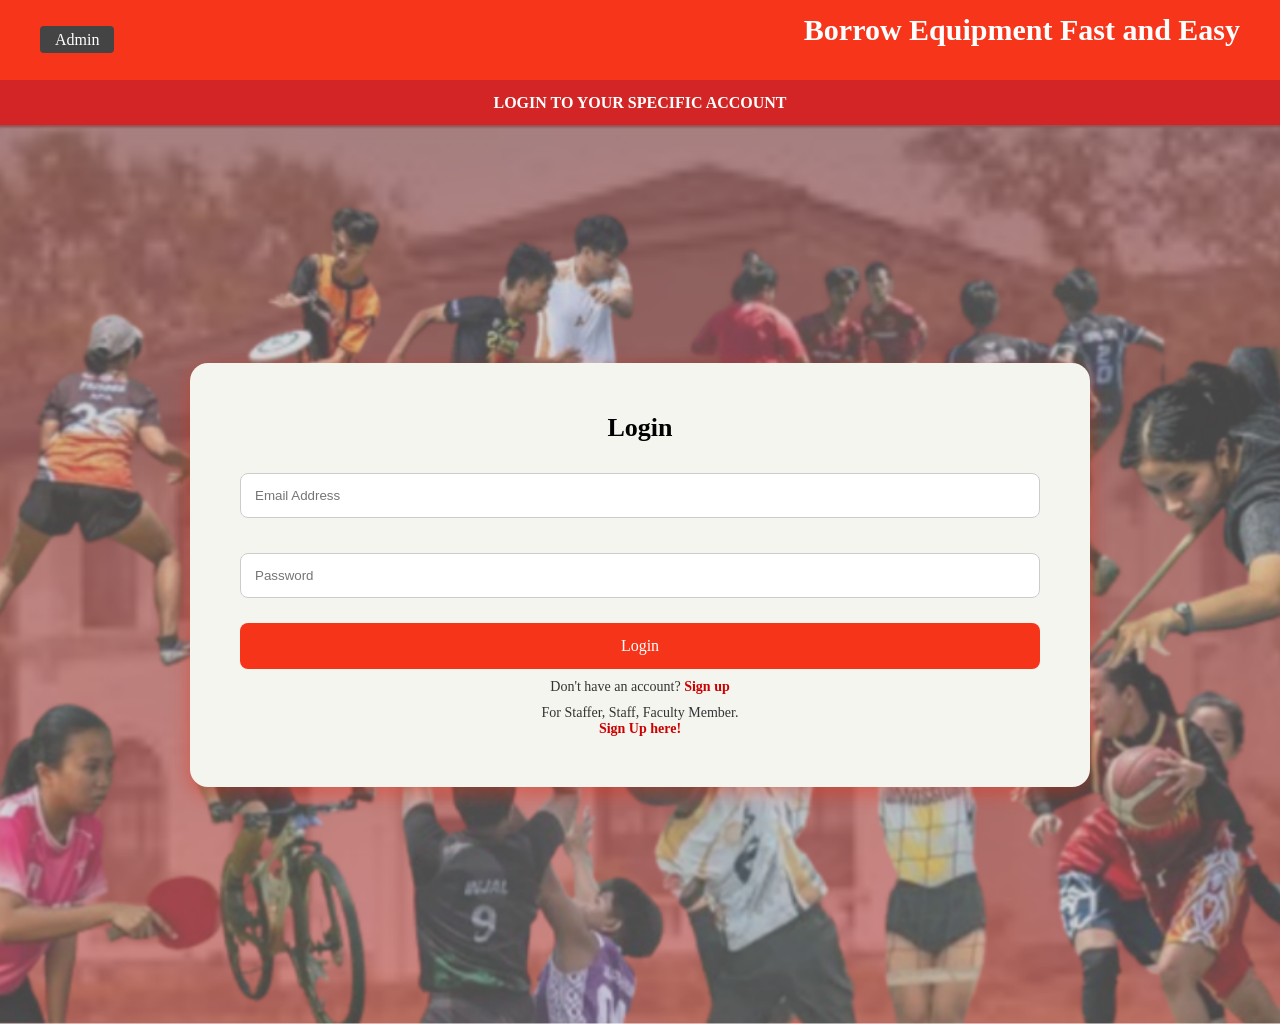
==== assets/pages/Login-signup/Log-In-page.html @ e18f70b1 "Updated" ====
<!DOCTYPE html>
<html lang="en">
<head>
<meta charset="UTF-8">
<meta name="viewport" content="width=device-width, initial-scale=1.0">
<title>SportsEQ</title>
<link rel="stylesheet" href="/assets/styles/Login.css">
</head>
<body>

    <header id="header"> 
            
            <form class="admin">
            <a href="/assets/pages/admin.html" class="admin-btn">Admin</a></button>
            
                
            </form> 
        <h1>Borrow Equipment Fast and Easy</h1>
    </header>

    <nav>
    <a href="/assets/pages/Log-In-page.html">LOGIN TO YOUR SPECIFIC ACCOUNT</a>
    </nav>


<main>
    

       <div class="contain">   
            
            <form action="/index.html" class="form sign-in">
                <h1 id="Login">Login</h1>
                <input type="email" placeholder="Email Address" required>
                <small id="emailError" class="error-text"></small>

                <input type="password" placeholder="Password" required>
                <small id="passwordError" class="error-text"></small>

                <button class="login-btn" type="submit">Login</button>
               
                <p class="switch">Don't have an account? <a href="Sign-In-page.html">Sign up</a>  </p>
                   
                <p class="switch">For Staffer, Staff, Faculty Member.  <a href="Sign-In-2-page.html"><br>Sign Up here!</a></p>
            </form> 
        </div>
    </main>
<script src="/assets/js/Login.js"></script>
</body>
</html>
---- assets/styles/Login.css ----
* {
    margin: 0;
    padding: 0;
    box-sizing: border-box;
}

main {
    min-height: 100vh;
    background: url('../images/main-pic/background.png') no-repeat center center/cover;
    display: flex;
    justify-content: center;
    align-items: center;
    padding: 20px;
    box-sizing: border-box;
}

header h1 {
    color: white;
    font-family: Playfair Display;
    font-size: 30px;
}

header {
    background-color: #f72004e7;
    height: 80px;
    padding: 0 40px;
    display: flex;
    align-items: center;
    justify-content: space-between;
    gap: 20px;
}

header h1 {
    color: white;
    font-family: Playfair Display;
    font-size: 30px;
}

img {
    height: 70px;
    width: 80px;
    border-radius: 24px;
}

nav {
    height: 45px;
    background-color: #cc0000da;
    display: flex;
    justify-content: center;
    align-items: center;
    width: 100%;
    position: sticky;
    top: 0;
}

nav a {
    text-decoration: none;
    font-weight: bold;
    padding: 12px;
    color: white;
    font-family: Playfair Display;
}


a {
    text-decoration: none;
    color: white;
}


.error-text {
    color: #ff4d4d;
    font-size: 12px;
    margin-bottom: 10px;
    display: block;
    text-align: left;
}

.contain {
    width: 100%;
    max-width: 900px; 
    margin: 0 auto;
    background: #f5f5f0;
    padding: 50px;     
    border-radius: 18px;
    box-shadow: 0 6px 20px rgba(247, 32, 4, 0.4);
    box-sizing: border-box;
}

input {
    width: 100%;
    margin-top: 10px;
    padding: 10px;
    border: 1px solid #ddd;
    border-radius: 5px;
}

.form button:hover,
.admin button:hover {
    background: #cc0000;
}


.form {
    width: 100%;
}

.form input {
    width: 100%;
    padding: 14px;
    margin-bottom: 15px;
    border-radius: 8px;
    border: 1px solid #ccc;
}




h1, h2 {
    text-align: center;
    margin-bottom: 20px;
    font-size: 26px;
}

button {
    font-family: Playfair Display;
    color: white;
    background: #f72004e7;
    border: none;
    border-radius: 8px;
    cursor: pointer;
    transition: 0.3s;
}

.login-btn {
    width: 100%;
    padding: 14px;
    font-size: 16px;
}

.admin-btn {
    text-decoration: none;
    background: #444;
    color: white;
    padding: 5px 15px;
    border-radius: 4px;
}

.admin-btn:hover {
    background: #cc0000;
}


.switch {
    margin-top: 10px;
    text-align: center;
    font-size: 14px;
    color: #333;
}

.switch a {
    color: #cc0000;
    font-weight: bold;
}
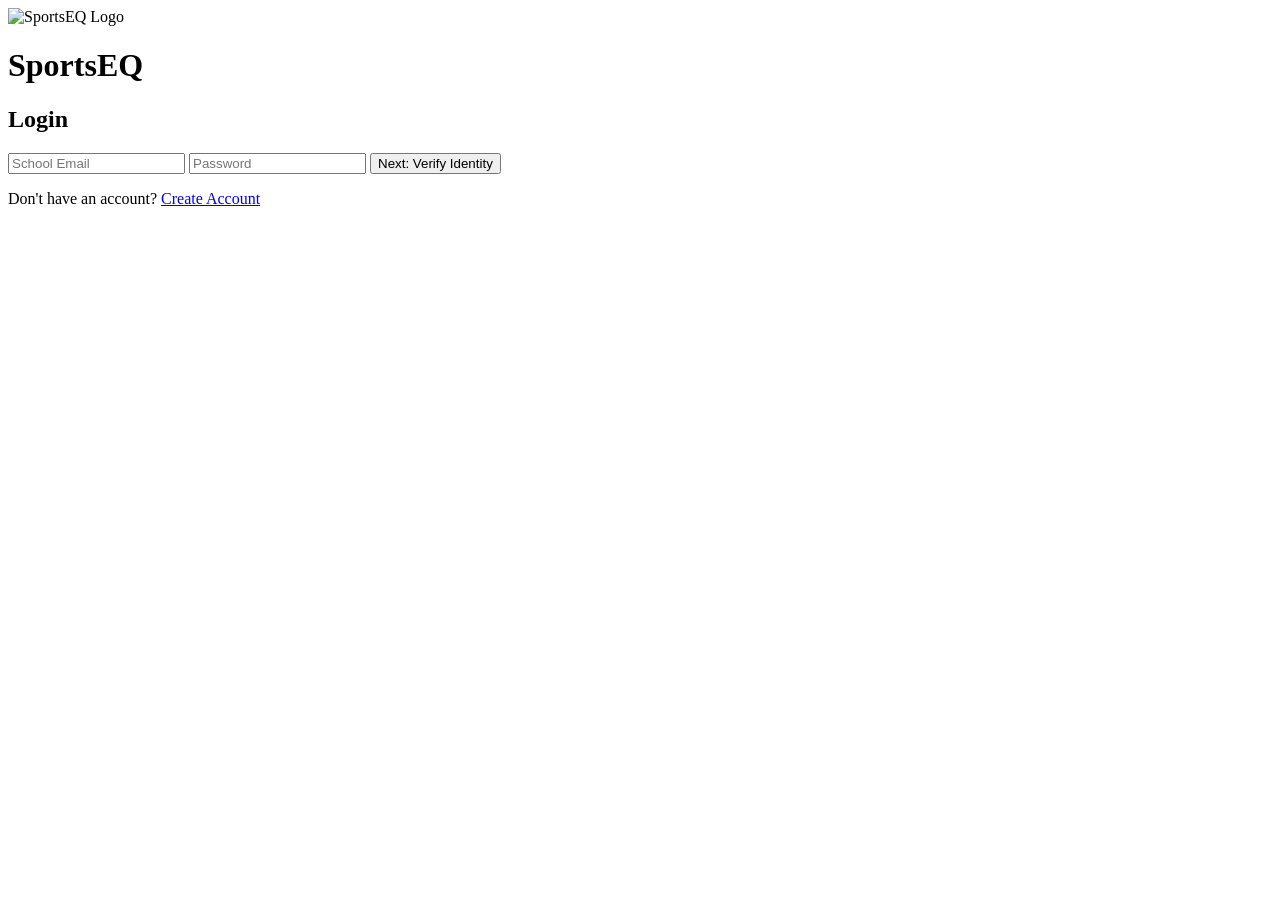
==== commit 0c8a813d: "Updated" ====
--- a/assets/pages/Login-signup/Log-In-page.html
+++ b/assets/pages/Login-signup/Log-In-page.html
@@ -1,49 +1,35 @@
 <!DOCTYPE html>
 <html lang="en">
 <head>
-<meta charset="UTF-8">
-<meta name="viewport" content="width=device-width, initial-scale=1.0">
-<title>SportsEQ</title>
-<link rel="stylesheet" href="/assets/styles/Login.css">
+    <meta charset="UTF-8">
+    <meta name="viewport" content="width=device-width, initial-scale=1.0">
+    <title>Login | SportsEQ</title>
+    <link rel="stylesheet" href="../assets/styles/login.css">
 </head>
 <body>
-
-    <header id="header"> 
-            
-            <form class="admin">
-            <a href="/assets/pages/admin.html" class="admin-btn">Admin</a></button>
-            
-                
-            </form> 
-        <h1>Borrow Equipment Fast and Easy</h1>
+    <header>
+        <div class="header-container">
+            <img src="../assets/images/logo.png" alt="SportsEQ Logo">
+            <h1>SportsEQ</h1>
+        </div>
     </header>
 
-    <nav>
-    <a href="/assets/pages/Log-In-page.html">LOGIN TO YOUR SPECIFIC ACCOUNT</a>
-    </nav>
-
-
-<main>
-    
-
-       <div class="contain">   
-            
-            <form action="/index.html" class="form sign-in">
-                <h1 id="Login">Login</h1>
-                <input type="email" placeholder="Email Address" required>
-                <small id="emailError" class="error-text"></small>
-
-                <input type="password" placeholder="Password" required>
-                <small id="passwordError" class="error-text"></small>
-
-                <button class="login-btn" type="submit">Login</button>
-               
-                <p class="switch">Don't have an account? <a href="Sign-In-page.html">Sign up</a>  </p>
-                   
-                <p class="switch">For Staffer, Staff, Faculty Member.  <a href="Sign-In-2-page.html"><br>Sign Up here!</a></p>
-            </form> 
+    <main>
+        <div class="contain">
+            <form class="form" id="loginForm">
+                <h2>Login</h2>
+                <input type="email" id="userEmail" placeholder="School Email" required>
+                <input type="password" id="userPass" placeholder="Password" required>
+                
+                <button type="submit" class="login-btn">Next: Verify Identity</button>
+                
+                <div class="switch">
+                    <p>Don't have an account? <a href="Signin-page.html">Create Account</a></p>
+                </div>
+            </form>
         </div>
     </main>
-<script src="/assets/js/Login.js"></script>
+
+    <script src="../assets/js/script.js"></script>
 </body>
 </html>
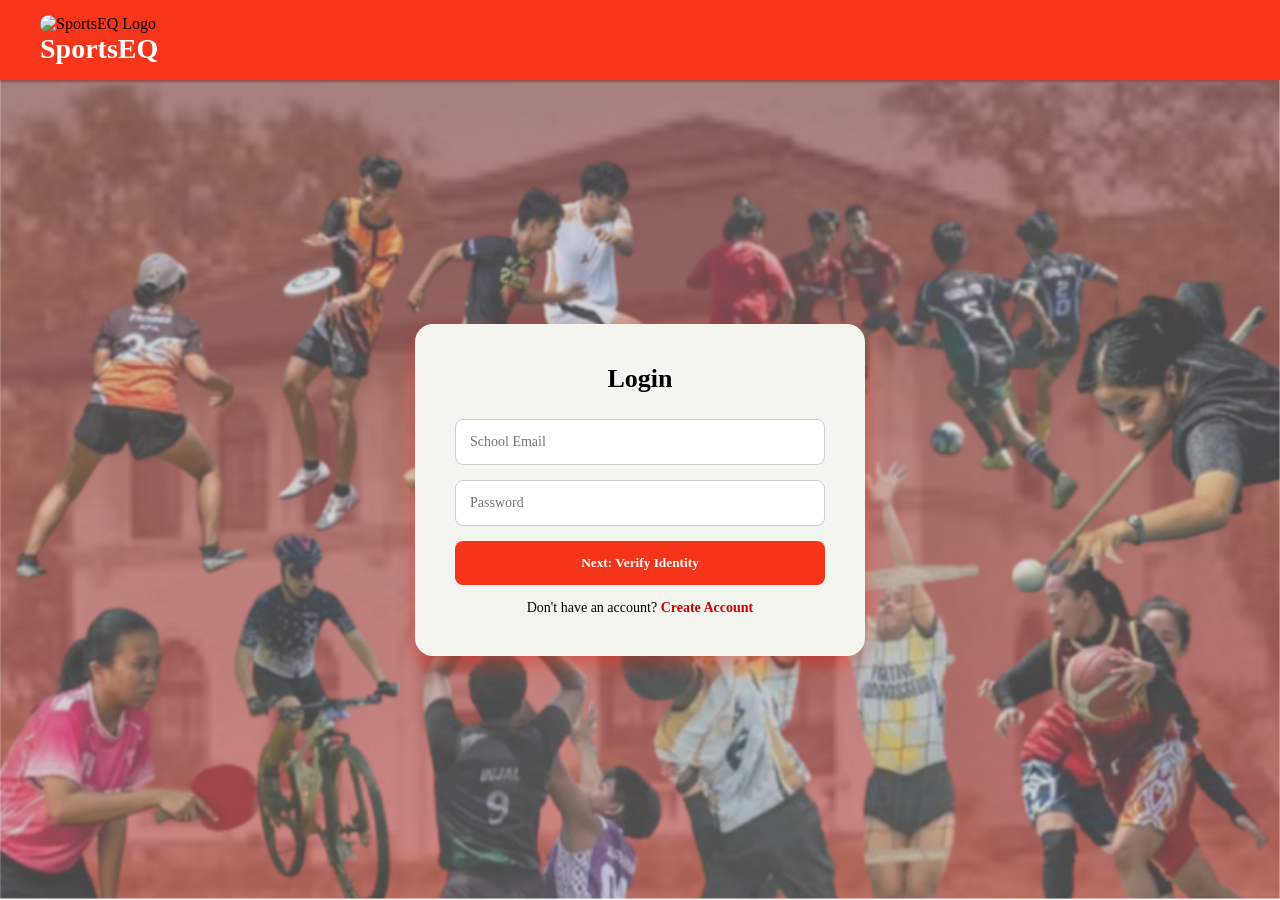
==== commit 67145cfb: "Updated" ====
--- a/assets/pages/Login-signup/Log-In-page.html
+++ b/assets/pages/Login-signup/Log-In-page.html
@@ -4,12 +4,12 @@
     <meta charset="UTF-8">
     <meta name="viewport" content="width=device-width, initial-scale=1.0">
     <title>Login | SportsEQ</title>
-    <link rel="stylesheet" href="../assets/styles/login.css">
+    <link rel="stylesheet" href="/assets/styles/Login.css">
 </head>
 <body>
     <header>
         <div class="header-container">
-            <img src="../assets/images/logo.png" alt="SportsEQ Logo">
+            <img src="/assets/images/Screenshot 2026-03-05 142802.png" alt="SportsEQ Logo">
             <h1>SportsEQ</h1>
         </div>
     </header>
@@ -24,12 +24,12 @@
                 <button type="submit" class="login-btn">Next: Verify Identity</button>
                 
                 <div class="switch">
-                    <p>Don't have an account? <a href="Signin-page.html">Create Account</a></p>
+                    <p>Don't have an account? <a href="/assets/pages/Login-signup/Sign-In-page.html">Create Account</a></p>
                 </div>
             </form>
         </div>
     </main>
 
-    <script src="../assets/js/script.js"></script>
+    <script src="/assets/js/Login.js"></script>
 </body>
 </html>
--- a/assets/styles/Login.css
+++ b/assets/styles/Login.css
@@ -0,0 +1,96 @@
+* {
+    margin: 0;
+    padding: 0;
+    box-sizing: border-box;
+    font-family: 'Playfair Display', serif;
+}
+
+/* Header style base sa binigay mo */
+header {
+    background-color: #f72004e7;
+    height: 80px;
+    padding: 0 40px;
+    display: flex;
+    align-items: center;
+    gap: 20px;
+}
+
+header h1 {
+    color: white;
+    font-size: 28px;
+}
+
+header img {
+    height: 60px;
+    border-radius: 12px;
+}
+
+/* Background at Main Layout */
+main {
+    min-height: calc(100vh - 80px);
+    /* ../ ang gamit para lumabas sa 'styles' at pumasok sa 'images' */
+    background: url('../images/main-pic/background.png') no-repeat center center/cover;
+    display: flex;
+    justify-content: center;
+    align-items: center;
+    padding: 20px;
+}
+
+.contain {
+    width: 100%;
+    max-width: 450px;
+    background: #f5f5f0;
+    padding: 40px;
+    border-radius: 18px;
+    box-shadow: 0 8px 20px rgba(247, 32, 4, 0.4);
+}
+
+.form h2 {
+    text-align: center;
+    margin-bottom: 25px;
+    font-size: 26px;
+}
+
+.form input {
+    width: 100%;
+    padding: 14px;
+    margin-bottom: 15px;
+    border-radius: 8px;
+    border: 1px solid #ccc;
+    font-size: 14px;
+    outline: none;
+}
+
+.form input:focus {
+    border-color: #f72004e7;
+}
+
+/* Button style */
+.login-btn {
+    width: 100%;
+    padding: 14px;
+    background: #f72004e7;
+    color: white;
+    font-weight: bold;
+    border: none;
+    border-radius: 8px;
+    cursor: pointer;
+    transition: 0.3s;
+}
+
+.login-btn:hover {
+    background: #cc0000;
+    transform: translateY(-2px);
+}
+
+.switch {
+    margin-top: 15px;
+    text-align: center;
+    font-size: 14px;
+}
+
+.switch a {
+    color: #cc0000;
+    font-weight: bold;
+    text-decoration: none;
+}
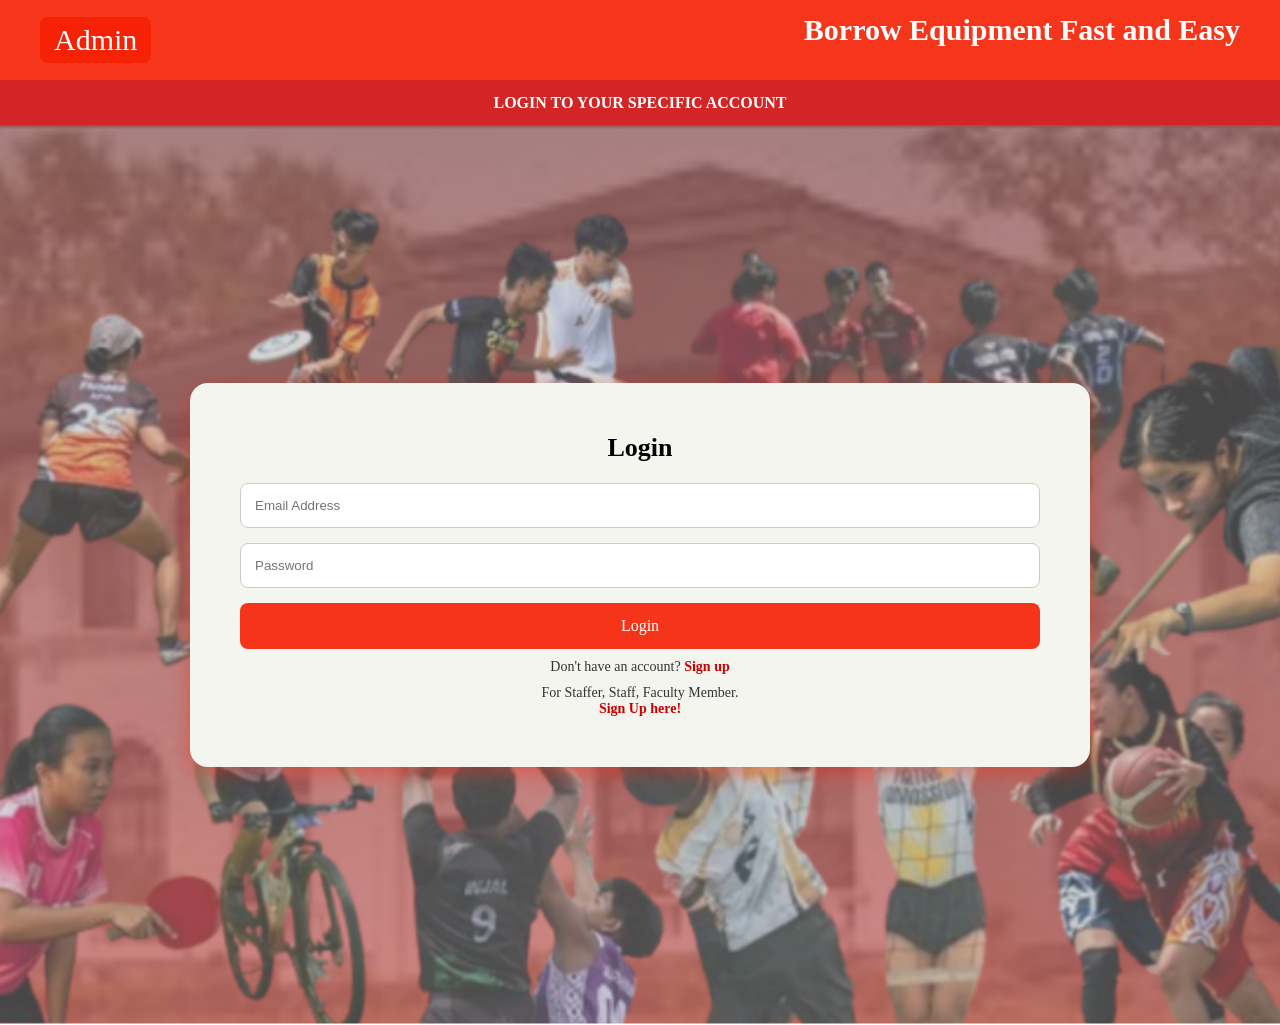
==== commit 7b0461af: "Updated" ====
--- a/assets/pages/Login-signup/Log-In-page.html
+++ b/assets/pages/Login-signup/Log-In-page.html
@@ -1,35 +1,48 @@
 <!DOCTYPE html>
 <html lang="en">
 <head>
-    <meta charset="UTF-8">
-    <meta name="viewport" content="width=device-width, initial-scale=1.0">
-    <title>Login | SportsEQ</title>
-    <link rel="stylesheet" href="/assets/styles/Login.css">
+<meta charset="UTF-8">
+<meta name="viewport" content="width=device-width, initial-scale=1.0">
+<title>SportsEQ</title>
+<link rel="stylesheet" href="/assets/styles/Login.css">
 </head>
 <body>
-    <header>
-        <div class="header-container">
-            <img src="/assets/images/Screenshot 2026-03-05 142802.png" alt="SportsEQ Logo">
-            <h1>SportsEQ</h1>
-        </div>
+
+    <header id="header"> 
+            
+            <form class="admin">
+            <button class="admin-btn" type="submit"><a href="/assets/pages/admin.html">Admin</a></button>
+            
+                
+            </form> 
+        <h1>Borrow Equipment Fast and Easy</h1>
     </header>
 
-    <main>
-        <div class="contain">
-            <form class="form" id="loginForm">
-                <h2>Login</h2>
-                <input type="email" id="userEmail" placeholder="School Email" required>
-                <input type="password" id="userPass" placeholder="Password" required>
+    <nav>
+    <a href="/assets/pages/Log-In-page.html">LOGIN TO YOUR SPECIFIC ACCOUNT</a>
+    </nav>
+
+
+<main>
+    
+
+       <div class="contain">   
+            
+            <form action="/index.html" class="form sign-in">
+                <h1 id="Login">Login</h1>
+                <input type="email" placeholder="Email Address" required>
+                <input type="password" placeholder="Password" required>
+                <button class="login-btn" type="submit"><a href="/index.html">Login</a></button>
+               
+                <p class="switch">Don't have an account? <a href="Sign-In-page.html">Sign up</a>  </p>
+                   
+                <p class="switch">For Staffer, Staff, Faculty Member.  <a href="Sign-In-2-page.html"><br>Sign Up here!</a></p>
                 
-                <button type="submit" class="login-btn">Next: Verify Identity</button>
+
                 
-                <div class="switch">
-                    <p>Don't have an account? <a href="/assets/pages/Login-signup/Sign-In-page.html">Create Account</a></p>
-                </div>
-            </form>
+            </form> 
         </div>
-    </main>
-
-    <script src="/assets/js/Login.js"></script>
+    
+</main>
 </body>
 </html>
--- a/assets/styles/Login.css
+++ b/assets/styles/Login.css
@@ -2,53 +2,95 @@
     margin: 0;
     padding: 0;
     box-sizing: border-box;
-    font-family: 'Playfair Display', serif;
 }
 
-/* Header style base sa binigay mo */
+main {
+    min-height: 100vh;
+    background: url('../images/main-pic/background.png') no-repeat center center/cover;
+    display: flex;
+    justify-content: center;
+    align-items: center;
+    padding: 20px;
+    box-sizing: border-box;
+}
+
+header h1 {
+    color: white;
+    font-family: Playfair Display;
+    font-size: 30px;
+}
+
 header {
     background-color: #f72004e7;
     height: 80px;
     padding: 0 40px;
     display: flex;
     align-items: center;
+    justify-content: space-between;
     gap: 20px;
 }
 
 header h1 {
     color: white;
-    font-size: 28px;
+    font-family: Playfair Display;
+    font-size: 30px;
 }
 
-header img {
-    height: 60px;
-    border-radius: 12px;
+img {
+    height: 70px;
+    width: 80px;
+    border-radius: 24px;
 }
 
-/* Background at Main Layout */
-main {
-    min-height: calc(100vh - 80px);
-    /* ../ ang gamit para lumabas sa 'styles' at pumasok sa 'images' */
-    background: url('../images/main-pic/background.png') no-repeat center center/cover;
+nav {
+    height: 45px;
+    background-color: #cc0000da;
     display: flex;
     justify-content: center;
     align-items: center;
-    padding: 20px;
+    width: 100%;
+    position: sticky;
+    top: 0;
 }
+
+nav a {
+    text-decoration: none;
+    font-weight: bold;
+    padding: 12px;
+    color: white;
+    font-family: Playfair Display;
+}
+
+
+a {
+    text-decoration: none;
+    color: white;
+}
+
+
+
 
 .contain {
     width: 100%;
-    max-width: 450px;
+    max-width: 900px; 
+    margin: 0 auto;
     background: #f5f5f0;
-    padding: 40px;
+    padding: 50px;     
     border-radius: 18px;
-    box-shadow: 0 8px 20px rgba(247, 32, 4, 0.4);
+    box-shadow: 0 6px 20px rgba(247, 32, 4, 0.4);
+    box-sizing: border-box;
 }
 
-.form h2 {
-    text-align: center;
-    margin-bottom: 25px;
-    font-size: 26px;
+
+
+.form button:hover,
+.admin button:hover {
+    background: #cc0000;
+}
+
+
+.form {
+    width: 100%;
 }
 
 .form input {
@@ -57,40 +99,53 @@
     margin-bottom: 15px;
     border-radius: 8px;
     border: 1px solid #ccc;
-    font-size: 14px;
-    outline: none;
 }
 
-.form input:focus {
-    border-color: #f72004e7;
+
+
+
+h1, h2 {
+    text-align: center;
+    margin-bottom: 20px;
+    font-size: 26px;
 }
 
-/* Button style */
-.login-btn {
-    width: 100%;
-    padding: 14px;
+button {
+    font-family: Playfair Display;
+    color: white;
     background: #f72004e7;
-    color: white;
-    font-weight: bold;
     border: none;
     border-radius: 8px;
     cursor: pointer;
     transition: 0.3s;
 }
 
-.login-btn:hover {
-    background: #cc0000;
-    transform: translateY(-2px);
+.login-btn {
+    width: 100%;
+    padding: 14px;
+    font-size: 16px;
 }
 
+.admin-btn {
+    width: auto;
+    padding: 6px 14px;
+    font-family: Playfair Display;
+    font-size: 30px;
+}
+
+.admin-btn:hover {
+    background: #cc0000;
+}
+
+
 .switch {
-    margin-top: 15px;
+    margin-top: 10px;
     text-align: center;
     font-size: 14px;
+    color: #333;
 }
 
 .switch a {
     color: #cc0000;
     font-weight: bold;
-    text-decoration: none;
-}+}
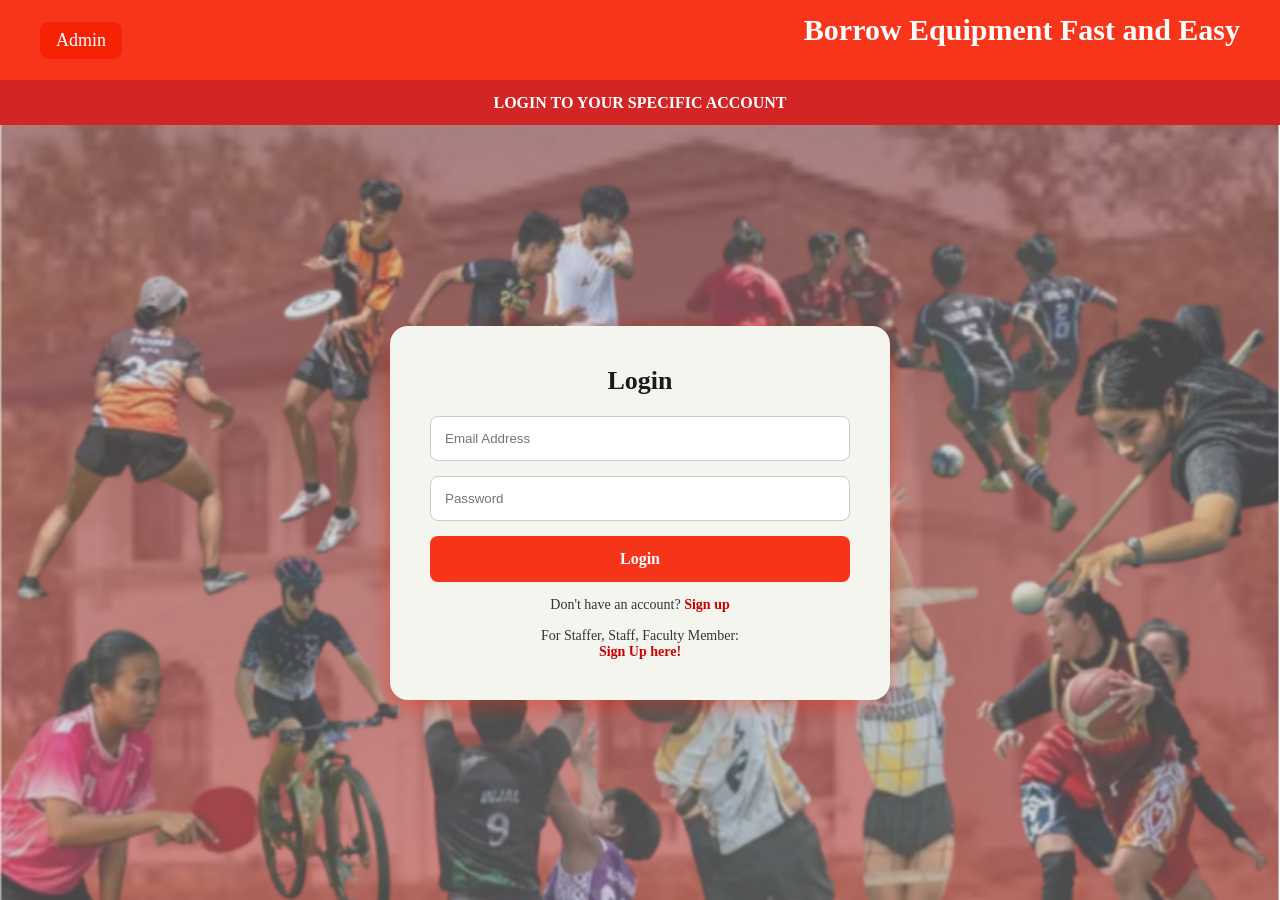
==== commit 79395ff0: "Updated" ====
--- a/assets/pages/Login-signup/Log-In-page.html
+++ b/assets/pages/Login-signup/Log-In-page.html
@@ -1,48 +1,37 @@
 <!DOCTYPE html>
 <html lang="en">
 <head>
-<meta charset="UTF-8">
-<meta name="viewport" content="width=device-width, initial-scale=1.0">
-<title>SportsEQ</title>
-<link rel="stylesheet" href="/assets/styles/Login.css">
+    <meta charset="UTF-8">
+    <meta name="viewport" content="width=device-width, initial-scale=1.0">
+    <title>SportsEQ - Login</title>
+    <link rel="stylesheet" href="/assets/styles/Login.css">
 </head>
 <body>
 
     <header id="header"> 
-            
-            <form class="admin">
-            <button class="admin-btn" type="submit"><a href="/assets/pages/admin.html">Admin</a></button>
-            
-                
-            </form> 
+        <a href="/assets/pages/admin.html" class="admin-btn">Admin</a>
         <h1>Borrow Equipment Fast and Easy</h1>
     </header>
 
     <nav>
-    <a href="/assets/pages/Log-In-page.html">LOGIN TO YOUR SPECIFIC ACCOUNT</a>
+        <a href="#">LOGIN TO YOUR SPECIFIC ACCOUNT</a>
     </nav>
 
-
-<main>
-    
-
-       <div class="contain">   
-            
-            <form action="/index.html" class="form sign-in">
-                <h1 id="Login">Login</h1>
-                <input type="email" placeholder="Email Address" required>
-                <input type="password" placeholder="Password" required>
-                <button class="login-btn" type="submit"><a href="/index.html">Login</a></button>
+    <main>
+        <div class="contain">   
+            <form class="form sign-in" id="loginForm">
+                <h2 id="Login">Login</h2>
+                <input type="email" id="emailInput" placeholder="Email Address" required>
+                <input type="password" id="passInput" placeholder="Password" required>
+                
+                <button class="login-btn" type="submit">Login</button>
                
-                <p class="switch">Don't have an account? <a href="Sign-In-page.html">Sign up</a>  </p>
-                   
-                <p class="switch">For Staffer, Staff, Faculty Member.  <a href="Sign-In-2-page.html"><br>Sign Up here!</a></p>
-                
-
-                
+                <p class="switch">Don't have an account? <a href="/assets/pages/Login-signup/Sign-In-page.htmls">Sign up</a></p>
+                <p class="switch">For Staffer, Staff, Faculty Member: <br><a href="/assets/pages/Login-signup/Sign-In-2-page.html">Sign Up here!</a></p>
             </form> 
         </div>
-    
-</main>
+    </main>
+
+    <script src="/assets/js/login.js"></script>
 </body>
 </html>
--- a/assets/styles/Login.css
+++ b/assets/styles/Login.css
@@ -4,20 +4,17 @@
     box-sizing: border-box;
 }
 
+body {
+    font-family: 'Playfair Display', serif;
+}
+
 main {
-    min-height: 100vh;
+    min-height: calc(100vh - 125px); /* Adjusted for header & nav height */
     background: url('../images/main-pic/background.png') no-repeat center center/cover;
     display: flex;
     justify-content: center;
     align-items: center;
     padding: 20px;
-    box-sizing: border-box;
-}
-
-header h1 {
-    color: white;
-    font-family: Playfair Display;
-    font-size: 30px;
 }
 
 header {
@@ -26,13 +23,11 @@
     padding: 0 40px;
     display: flex;
     align-items: center;
-    justify-content: space-between;
-    gap: 20px;
+    justify-content: space-between; /* Keeps Admin on left, text on right/center */
 }
 
 header h1 {
     color: white;
-    font-family: Playfair Display;
     font-size: 30px;
 }
 
@@ -58,36 +53,23 @@
     font-weight: bold;
     padding: 12px;
     color: white;
-    font-family: Playfair Display;
 }
-
 
 a {
     text-decoration: none;
     color: white;
 }
 
-
-
-
+/* Form Container Container */
 .contain {
     width: 100%;
-    max-width: 900px; 
+    max-width: 500px; /* Mas pinaliit ng konti para mas proporsyonal sa login fields */
     margin: 0 auto;
     background: #f5f5f0;
-    padding: 50px;     
+    padding: 40px;     
     border-radius: 18px;
     box-shadow: 0 6px 20px rgba(247, 32, 4, 0.4);
-    box-sizing: border-box;
 }
-
-
-
-.form button:hover,
-.admin button:hover {
-    background: #cc0000;
-}
-
 
 .form {
     width: 100%;
@@ -99,47 +81,52 @@
     margin-bottom: 15px;
     border-radius: 8px;
     border: 1px solid #ccc;
+    outline: none;
 }
 
-
-
+.form input:focus {
+    border-color: #f72004e7;
+}
 
 h1, h2 {
     text-align: center;
     margin-bottom: 20px;
     font-size: 26px;
+    color: #1a1a1a;
 }
 
-button {
-    font-family: Playfair Display;
+/* Button Styling */
+button, .admin-btn {
+    font-family: 'Playfair Display', serif;
     color: white;
     background: #f72004e7;
     border: none;
     border-radius: 8px;
     cursor: pointer;
     transition: 0.3s;
+    text-align: center;
 }
 
 .login-btn {
     width: 100%;
     padding: 14px;
     font-size: 16px;
+    font-weight: bold;
 }
 
 .admin-btn {
-    width: auto;
-    padding: 6px 14px;
-    font-family: Playfair Display;
-    font-size: 30px;
+    padding: 8px 16px;
+    font-size: 18px;
+    display: inline-block; /* Helps the <a> tag act like a button */
 }
 
-.admin-btn:hover {
+.login-btn:hover, .admin-btn:hover {
     background: #cc0000;
 }
 
-
+/* Switch Links */
 .switch {
-    margin-top: 10px;
+    margin-top: 15px;
     text-align: center;
     font-size: 14px;
     color: #333;
@@ -148,4 +135,4 @@
 .switch a {
     color: #cc0000;
     font-weight: bold;
-}
+}
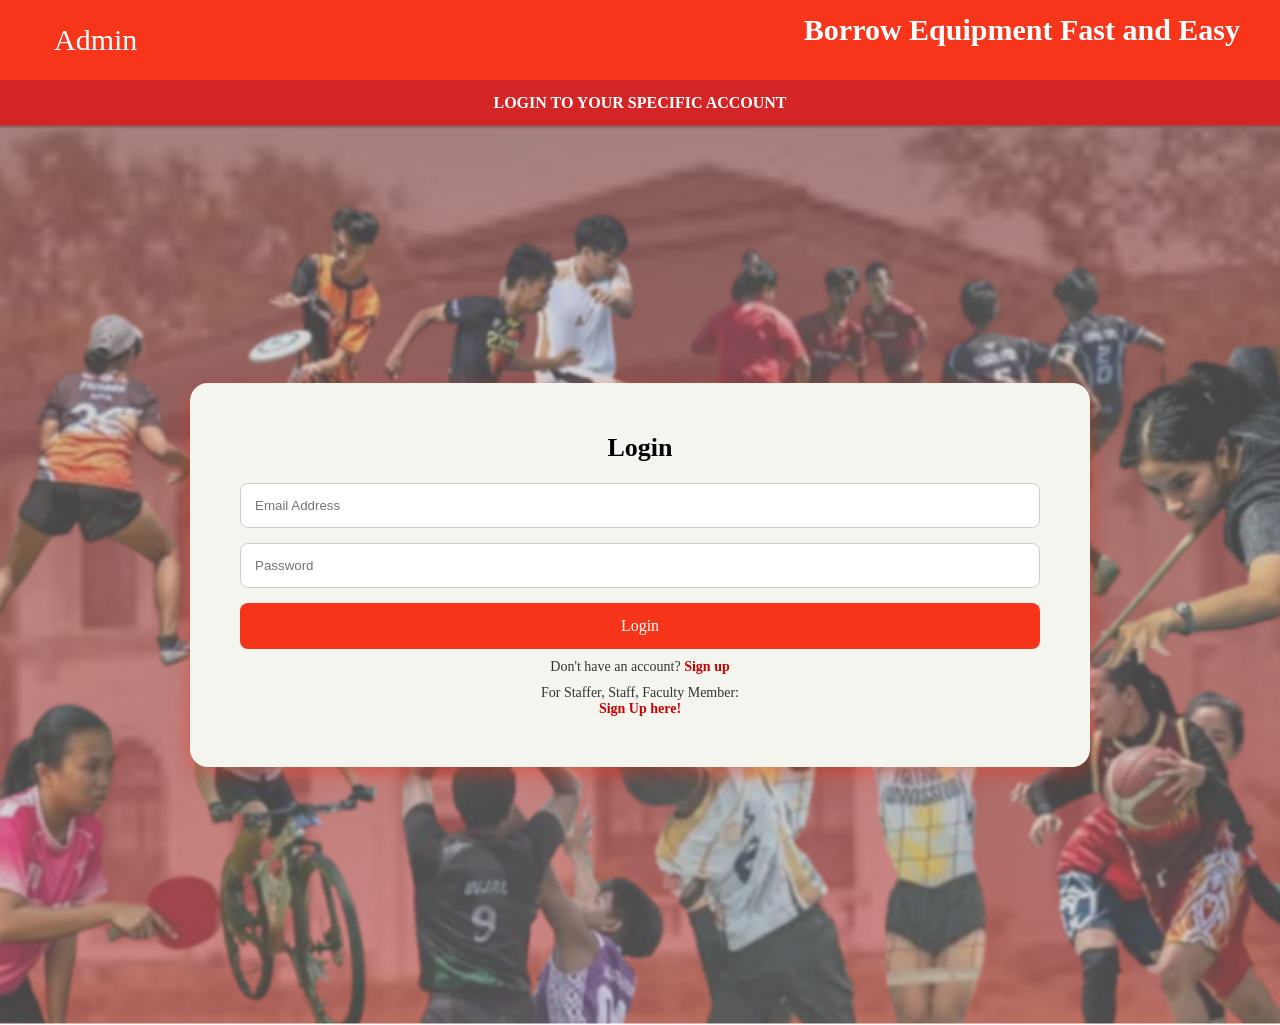
==== commit 6a781a9e: "Updated" ====
--- a/assets/pages/Login-signup/Log-In-page.html
+++ b/assets/pages/Login-signup/Log-In-page.html
@@ -26,7 +26,7 @@
                 
                 <button class="login-btn" type="submit">Login</button>
                
-                <p class="switch">Don't have an account? <a href="/assets/pages/Login-signup/Sign-In-page.htmls">Sign up</a></p>
+                <p class="switch">Don't have an account? <a href="/assets/pages/Login-signup/Sign-In-page.html">Sign up</a></p>
                 <p class="switch">For Staffer, Staff, Faculty Member: <br><a href="/assets/pages/Login-signup/Sign-In-2-page.html">Sign Up here!</a></p>
             </form> 
         </div>
--- a/assets/styles/Login.css
+++ b/assets/styles/Login.css
@@ -4,17 +4,20 @@
     box-sizing: border-box;
 }
 
-body {
-    font-family: 'Playfair Display', serif;
-}
-
 main {
-    min-height: calc(100vh - 125px); /* Adjusted for header & nav height */
+    min-height: 100vh;
     background: url('../images/main-pic/background.png') no-repeat center center/cover;
     display: flex;
     justify-content: center;
     align-items: center;
     padding: 20px;
+    box-sizing: border-box;
+}
+
+header h1 {
+    color: white;
+    font-family: Playfair Display;
+    font-size: 30px;
 }
 
 header {
@@ -23,11 +26,13 @@
     padding: 0 40px;
     display: flex;
     align-items: center;
-    justify-content: space-between; /* Keeps Admin on left, text on right/center */
+    justify-content: space-between;
+    gap: 20px;
 }
 
 header h1 {
     color: white;
+    font-family: Playfair Display;
     font-size: 30px;
 }
 
@@ -53,23 +58,36 @@
     font-weight: bold;
     padding: 12px;
     color: white;
+    font-family: Playfair Display;
 }
+
 
 a {
     text-decoration: none;
     color: white;
 }
 
-/* Form Container Container */
+
+
+
 .contain {
     width: 100%;
-    max-width: 500px; /* Mas pinaliit ng konti para mas proporsyonal sa login fields */
+    max-width: 900px; 
     margin: 0 auto;
     background: #f5f5f0;
-    padding: 40px;     
+    padding: 50px;     
     border-radius: 18px;
     box-shadow: 0 6px 20px rgba(247, 32, 4, 0.4);
+    box-sizing: border-box;
 }
+
+
+
+.form button:hover,
+.admin button:hover {
+    background: #cc0000;
+}
+
 
 .form {
     width: 100%;
@@ -81,52 +99,47 @@
     margin-bottom: 15px;
     border-radius: 8px;
     border: 1px solid #ccc;
-    outline: none;
 }
 
-.form input:focus {
-    border-color: #f72004e7;
-}
+
+
 
 h1, h2 {
     text-align: center;
     margin-bottom: 20px;
     font-size: 26px;
-    color: #1a1a1a;
 }
 
-/* Button Styling */
-button, .admin-btn {
-    font-family: 'Playfair Display', serif;
+button {
+    font-family: Playfair Display;
     color: white;
     background: #f72004e7;
     border: none;
     border-radius: 8px;
     cursor: pointer;
     transition: 0.3s;
-    text-align: center;
 }
 
 .login-btn {
     width: 100%;
     padding: 14px;
     font-size: 16px;
-    font-weight: bold;
 }
 
 .admin-btn {
-    padding: 8px 16px;
-    font-size: 18px;
-    display: inline-block; /* Helps the <a> tag act like a button */
+    width: auto;
+    padding: 6px 14px;
+    font-family: Playfair Display;
+    font-size: 30px;
 }
 
-.login-btn:hover, .admin-btn:hover {
+.admin-btn:hover {
     background: #cc0000;
 }
 
-/* Switch Links */
+
 .switch {
-    margin-top: 15px;
+    margin-top: 10px;
     text-align: center;
     font-size: 14px;
     color: #333;
@@ -135,4 +148,4 @@
 .switch a {
     color: #cc0000;
     font-weight: bold;
-}+}
